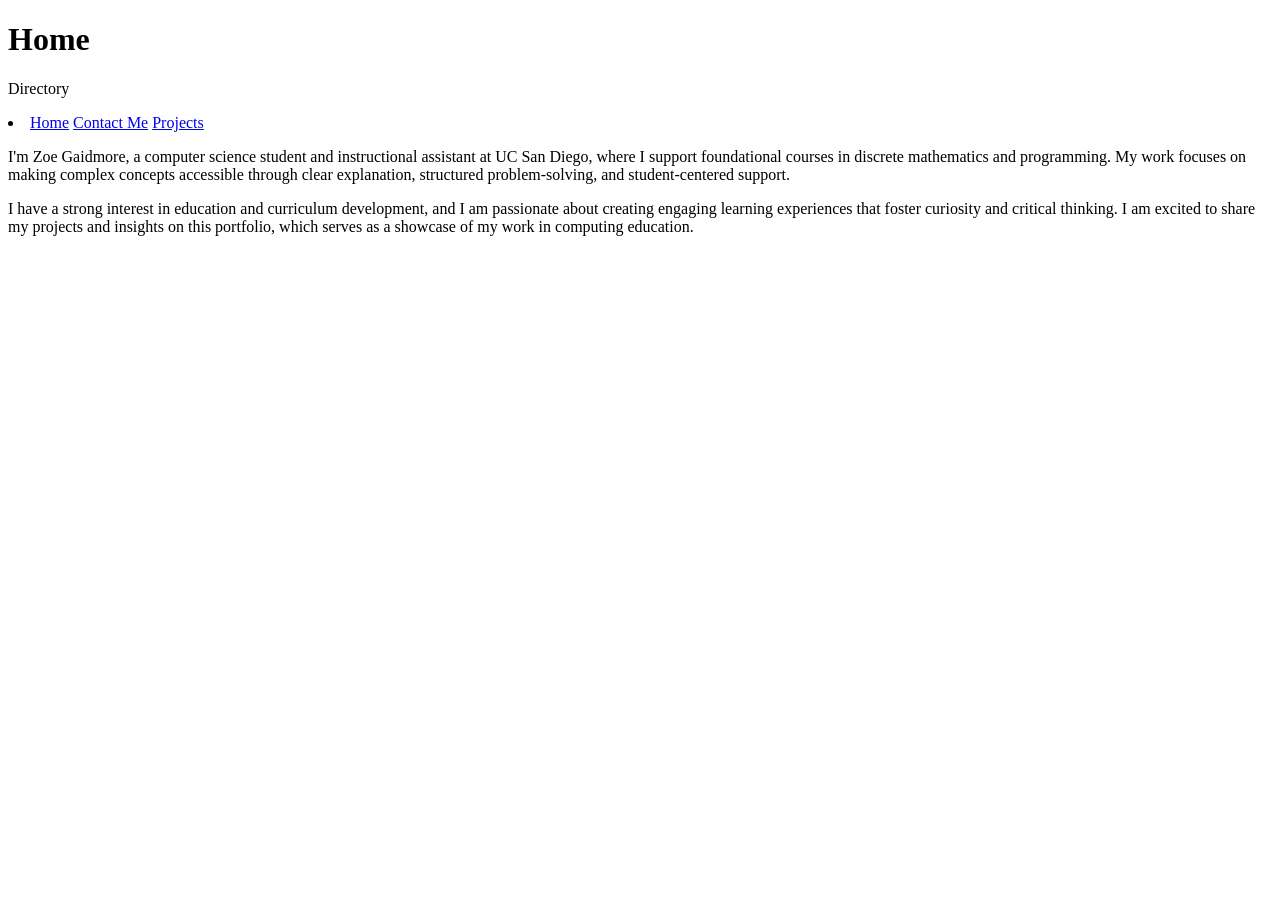
==== index.html @ 819712fa "Bare bones HTML" ====
<!DOCTYPE html>
<html lang="en">
<head>
    <meta charset="UTF-8">
    <meta name="viewport" content="width=device-width, initial-scale=1.0">
    <title>Homepage</title>
</head>
<body>
    <h1>Home</h1>

    <p>Directory</p>
    <li>
        <a href="index.html">Home</a>
        <a href="./pages/contact.html">Contact Me</a>
        <a href="./pages/projects.html">Projects</a>
        
    </li>

    <p>
        I'm Zoe Gaidmore, a computer science student and instructional
        assistant at UC San Diego, where I support foundational courses
        in discrete mathematics and programming. My work focuses on making
        complex concepts accessible through clear explanation, structured
        problem-solving, and student-centered support.
    </p>

    <p>
        I have a strong interest in education and curriculum development, and
        I am passionate about creating engaging learning experiences that foster
        curiosity and critical thinking. I am excited to share my projects and
        insights on this portfolio, which serves as a showcase of my work in
        computing education.
    </p>
</body>
</html>
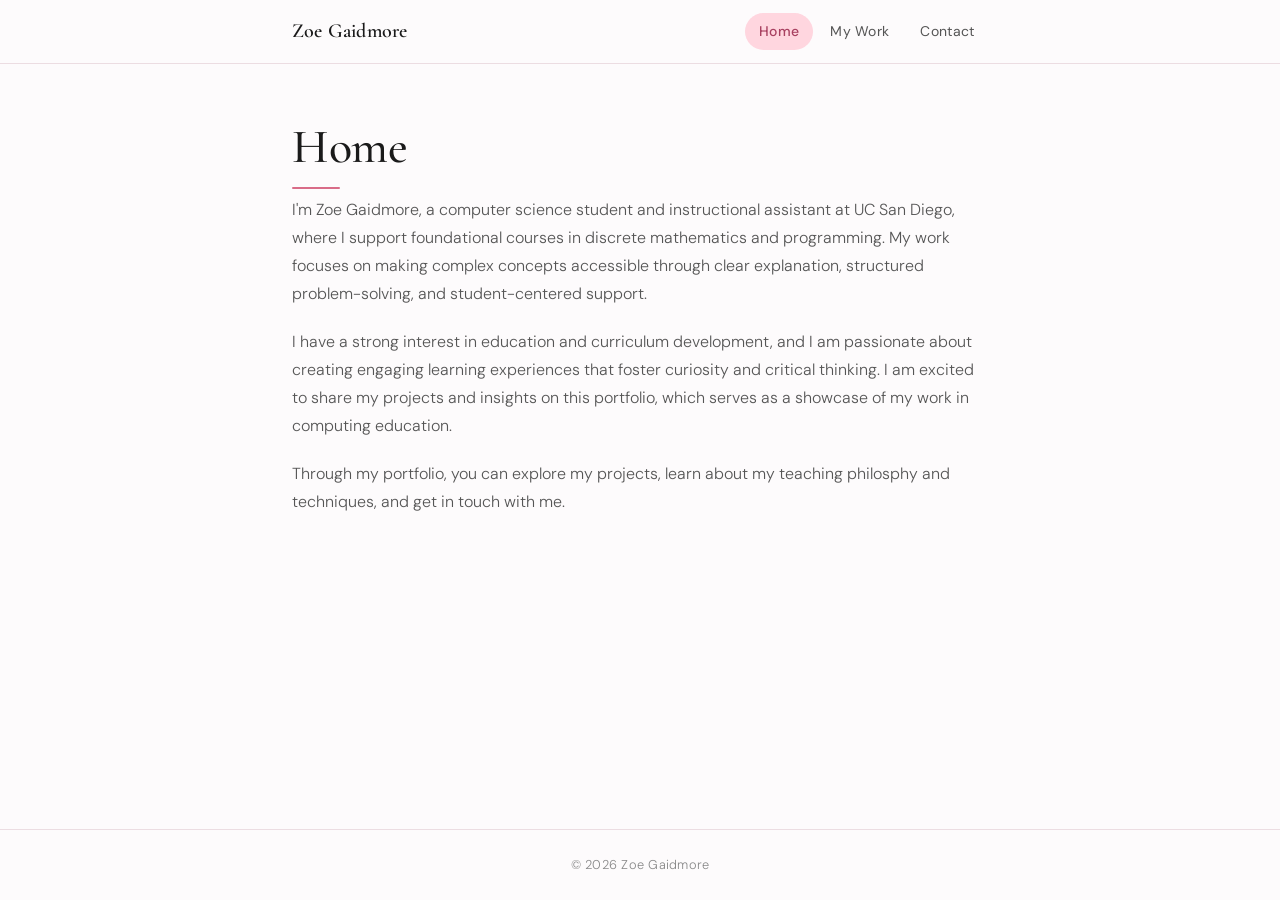
==== commit 5c068f73: "styling and adding first video" ====
--- a/index.html
+++ b/index.html
@@ -4,32 +4,49 @@
     <meta charset="UTF-8">
     <meta name="viewport" content="width=device-width, initial-scale=1.0">
     <title>Homepage</title>
+    <link rel="stylesheet" href="style.css">
 </head>
 <body>
-    <h1>Home</h1>
 
-    <p>Directory</p>
-    <li>
-        <a href="index.html">Home</a>
-        <a href="./pages/contact.html">Contact Me</a>
-        <a href="./pages/projects.html">Projects</a>
-        
-    </li>
+    <header>
+        <div class="nav-inner">
+            <a href="index.html" class="nav-brand">Zoe Gaidmore</a>
+            <nav>
+                <a href="index.html" class="active">Home</a>
+                <a href="../pages/mywork.html">My Work</a>
+                <a href="./pages/contact.html">Contact</a>
+            </nav>
+        </div>
+    </header>
 
-    <p>
-        I'm Zoe Gaidmore, a computer science student and instructional
-        assistant at UC San Diego, where I support foundational courses
-        in discrete mathematics and programming. My work focuses on making
-        complex concepts accessible through clear explanation, structured
-        problem-solving, and student-centered support.
-    </p>
+    <main>
+        <h1>Home</h1>
 
-    <p>
-        I have a strong interest in education and curriculum development, and
-        I am passionate about creating engaging learning experiences that foster
-        curiosity and critical thinking. I am excited to share my projects and
-        insights on this portfolio, which serves as a showcase of my work in
-        computing education.
-    </p>
+        <p>
+            I'm Zoe Gaidmore, a computer science student and instructional
+            assistant at UC San Diego, where I support foundational courses
+            in discrete mathematics and programming. My work focuses on making
+            complex concepts accessible through clear explanation, structured
+            problem-solving, and student-centered support.
+        </p>
+
+        <p>
+            I have a strong interest in education and curriculum development, and
+            I am passionate about creating engaging learning experiences that foster
+            curiosity and critical thinking. I am excited to share my projects and
+            insights on this portfolio, which serves as a showcase of my work in
+            computing education.
+        </p>
+
+        <p>
+            Through my portfolio, you can explore my projects, learn about my
+            teaching philosphy and techniques, and get in touch with me.
+        </p>
+    </main>
+
+    <footer>
+        &copy; 2026 Zoe Gaidmore
+    </footer>
+
 </body>
 </html>
--- a/style.css
+++ b/style.css
@@ -0,0 +1,259 @@
+@import url('https://fonts.googleapis.com/css2?family=Cormorant+Garamond:wght@400;500;600&family=DM+Sans:wght@300;400;500&display=swap');
+ 
+/* --- Variables --- */
+:root {
+  --pink-lightest: #fff0f3;
+  --pink-light:    #ffd6df;
+  --pink-mid:      #f4a7b9;
+  --pink-accent:   #d96c88;
+  --pink-dark:     #a84060;
+ 
+  --text-primary:   #1a1a1a;
+  --text-secondary: #555;
+  --text-muted:     #888;
+ 
+  --bg-page:        #fdfbfc;
+  --bg-card:        #ffffff;
+  --border:         #ecdde2;
+ 
+  --font-display: 'Cormorant Garamond', Georgia, serif;
+  --font-body:    'DM Sans', sans-serif;
+ 
+  --max-width: 760px;
+  --nav-height: 64px;
+}
+ 
+/* --- Reset --- */
+*, *::before, *::after { box-sizing: border-box; margin: 0; padding: 0; }
+html { scroll-behavior: smooth; }
+ 
+body {
+  font-family: var(--font-body);
+  font-weight: 300;
+  font-size: 16px;
+  line-height: 1.75;
+  color: var(--text-primary);
+  background: var(--bg-page);
+  min-height: 100vh;
+  display: flex;
+  flex-direction: column;
+}
+ 
+/* --- Navigation --- */
+header {
+  position: sticky;
+  top: 0;
+  z-index: 100;
+  background: rgba(253, 251, 252, 0.92);
+  backdrop-filter: blur(8px);
+  border-bottom: 1px solid var(--border);
+  height: var(--nav-height);
+  display: flex;
+  align-items: center;
+}
+ 
+.nav-inner {
+  max-width: var(--max-width);
+  margin: 0 auto;
+  padding: 0 2rem;
+  width: 100%;
+  display: flex;
+  align-items: center;
+  justify-content: space-between;
+}
+ 
+.nav-brand {
+  font-family: var(--font-display);
+  font-size: 1.25rem;
+  font-weight: 600;
+  color: var(--text-primary);
+  text-decoration: none;
+  letter-spacing: 0.01em;
+}
+ 
+nav {
+  display: flex;
+  align-items: center;
+  gap: 0.25rem;
+}
+ 
+nav a {
+  font-family: var(--font-body);
+  font-size: 0.875rem;
+  font-weight: 400;
+  color: var(--text-secondary);
+  text-decoration: none;
+  padding: 0.4rem 0.85rem;
+  border-radius: 20px;
+  transition: color 0.2s, background 0.2s;
+  letter-spacing: 0.02em;
+}
+ 
+nav a:hover {
+  color: var(--pink-dark);
+  background: var(--pink-lightest);
+}
+ 
+/* Active / current page indicator */
+nav a.active {
+  color: var(--pink-dark);
+  background: var(--pink-light);
+  font-weight: 500;
+}
+ 
+/* --- Main content area --- */
+main {
+  flex: 1;
+  max-width: var(--max-width);
+  margin: 0 auto;
+  padding: 3.5rem 2rem 4rem;
+  width: 100%;
+}
+ 
+/* --- Page title --- */
+h1 {
+  font-family: var(--font-display);
+  font-size: clamp(2.2rem, 5vw, 3rem);
+  font-weight: 500;
+  line-height: 1.15;
+  color: var(--text-primary);
+  margin-bottom: 0.4rem;
+  letter-spacing: -0.01em;
+}
+ 
+/* Decorative underline accent on h1 */
+h1::after {
+  content: '';
+  display: block;
+  width: 3rem;
+  height: 2px;
+  background: var(--pink-accent);
+  margin-top: 0.75rem;
+  border-radius: 2px;
+}
+ 
+h2 {
+  font-family: var(--font-display);
+  font-size: 1.5rem;
+  font-weight: 500;
+  color: var(--text-primary);
+  margin: 2.5rem 0 0.75rem;
+}
+ 
+h3 {
+  font-family: var(--font-body);
+  font-size: 1rem;
+  font-weight: 500;
+  text-transform: uppercase;
+  letter-spacing: 0.08em;
+  color: var(--pink-dark);
+  margin: 2rem 0 0.5rem;
+}
+ 
+/* --- Paragraphs --- */
+p {
+  color: var(--text-secondary);
+  margin-bottom: 1.25rem;
+  max-width: 65ch;
+}
+ 
+p:last-child { margin-bottom: 0; }
+ 
+/* --- Links in content --- */
+main a {
+  color: var(--pink-dark);
+  text-decoration: underline;
+  text-underline-offset: 3px;
+  transition: color 0.2s;
+}
+ 
+main a:hover { color: var(--pink-mid); }
+ 
+/* --- Divider --- */
+hr {
+  border: none;
+  border-top: 1px solid var(--border);
+  margin: 2.5rem 0;
+}
+ 
+/* --- Card (optional, for project/work pages) --- */
+.card {
+  background: var(--bg-card);
+  border: 1px solid var(--border);
+  border-radius: 12px;
+  padding: 1.5rem 1.75rem;
+  margin-bottom: 1.25rem;
+  transition: box-shadow 0.2s, border-color 0.2s;
+}
+ 
+.card:hover {
+  border-color: var(--pink-mid);
+  box-shadow: 0 4px 24px rgba(217, 108, 136, 0.08);
+}
+ 
+/* --- Tag / pill (optional) --- */
+.tag {
+  display: inline-block;
+  background: var(--pink-lightest);
+  color: var(--pink-dark);
+  font-size: 0.75rem;
+  font-weight: 500;
+  padding: 0.2rem 0.65rem;
+  border-radius: 20px;
+  letter-spacing: 0.04em;
+  margin: 0.2rem 0.2rem 0.2rem 0;
+}
+ 
+/* --- Button --- */
+.btn {
+  display: inline-block;
+  background: var(--pink-accent);
+  color: #fff;
+  font-family: var(--font-body);
+  font-size: 0.875rem;
+  font-weight: 500;
+  padding: 0.55rem 1.4rem;
+  border-radius: 24px;
+  text-decoration: none;
+  border: none;
+  cursor: pointer;
+  transition: background 0.2s, transform 0.15s;
+  letter-spacing: 0.02em;
+}
+ 
+.btn:hover {
+  background: var(--pink-dark);
+  transform: translateY(-1px);
+}
+ 
+.btn-outline {
+  background: transparent;
+  border: 1.5px solid var(--pink-accent);
+  color: var(--pink-accent);
+}
+ 
+.btn-outline:hover {
+  background: var(--pink-lightest);
+  color: var(--pink-dark);
+  border-color: var(--pink-dark);
+  transform: translateY(-1px);
+}
+ 
+/* --- Footer --- */
+footer {
+  border-top: 1px solid var(--border);
+  background: var(--bg-page);
+  padding: 1.5rem 2rem;
+  text-align: center;
+  font-size: 0.8rem;
+  color: var(--text-muted);
+  letter-spacing: 0.02em;
+}
+ 
+/* --- Responsive --- */
+@media (max-width: 600px) {
+  .nav-inner { padding: 0 1.25rem; }
+  main { padding: 2.5rem 1.25rem 3rem; }
+  nav a { padding: 0.4rem 0.6rem; font-size: 0.8rem; }
+}
+ 
